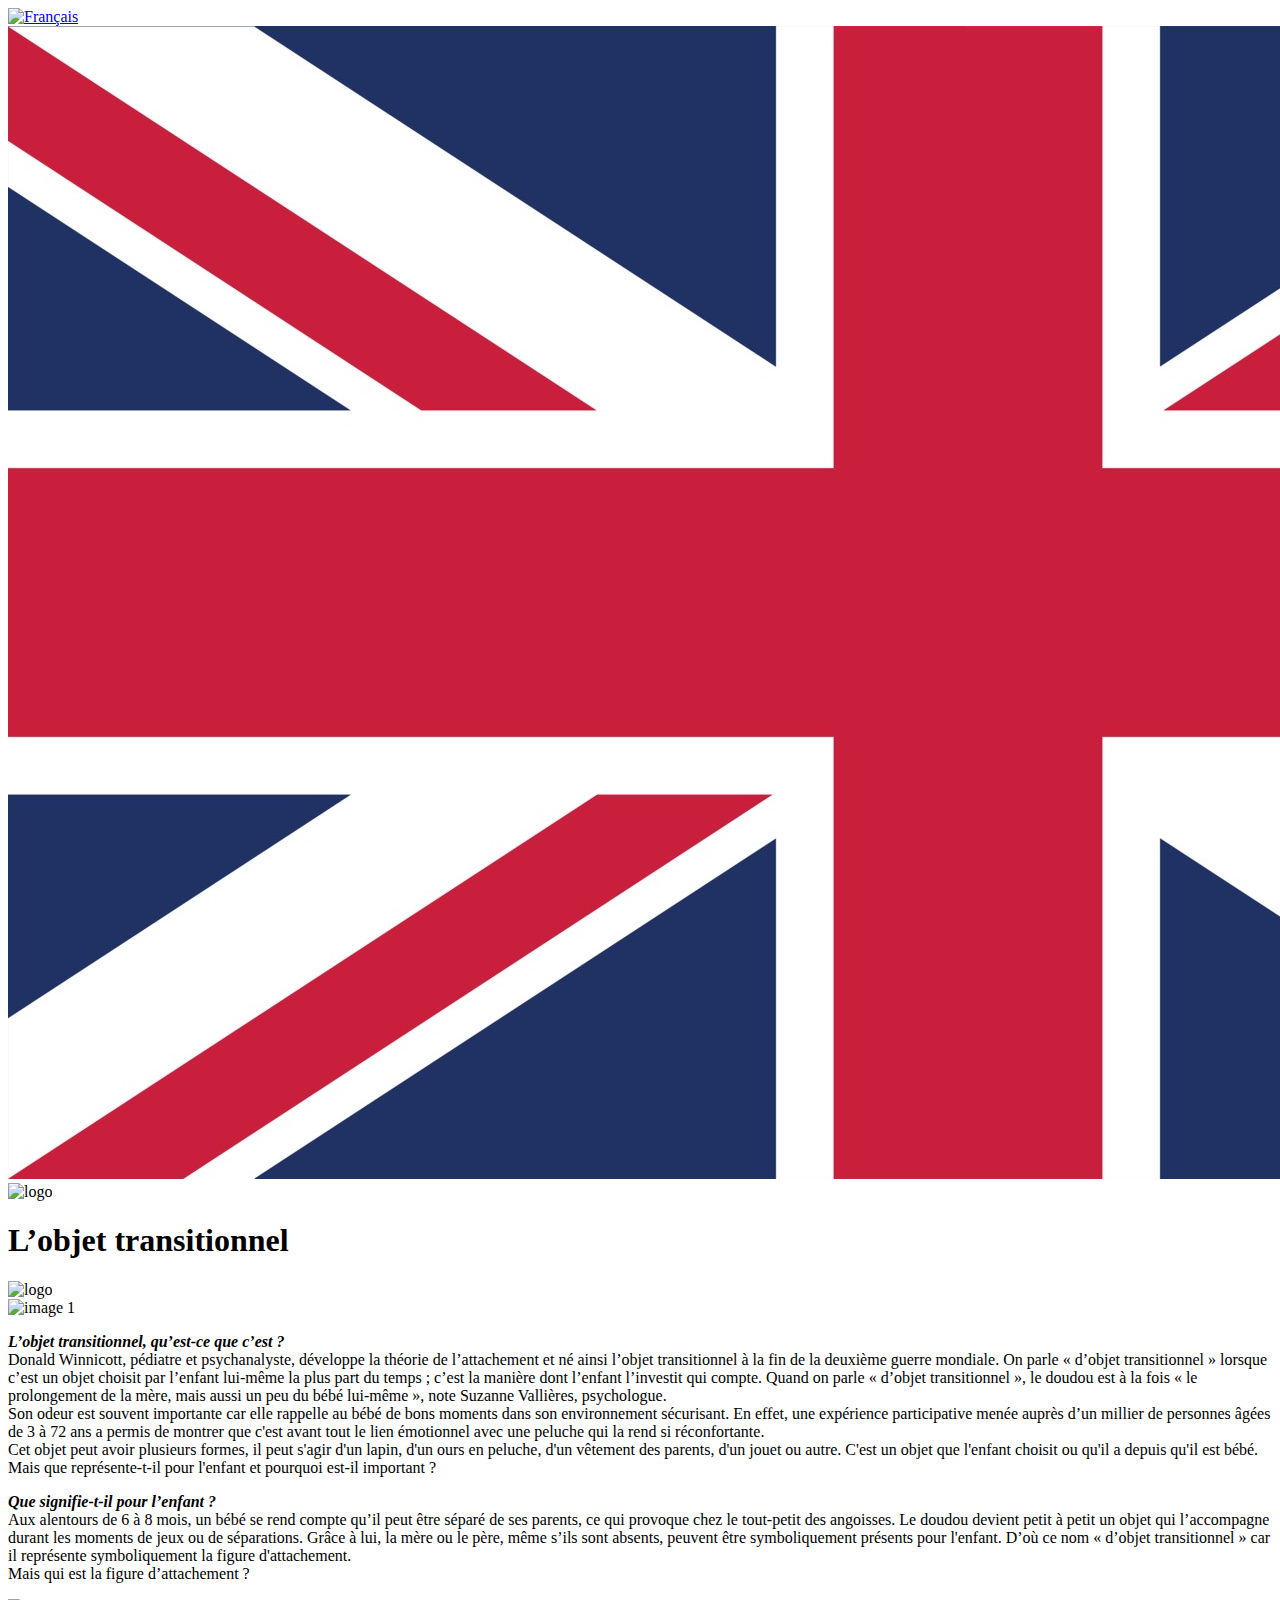
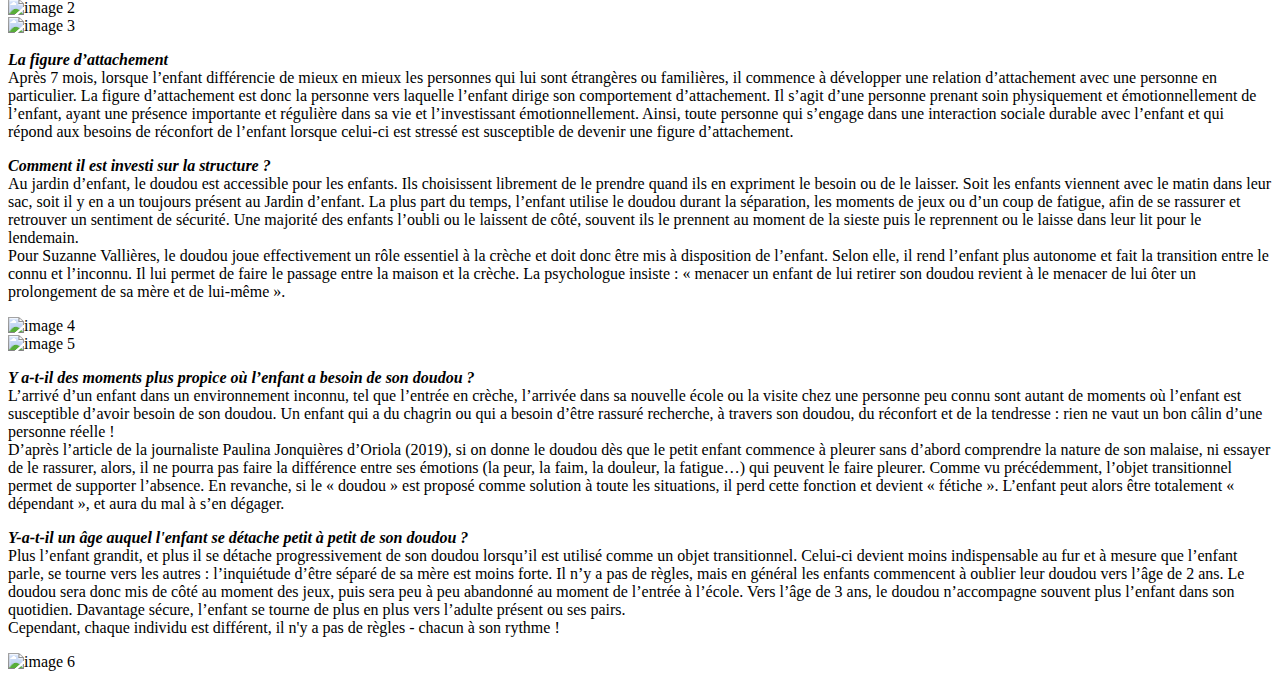
==== HTML/index.html @ 568f21fe "Page Fr" ====
<!DOCTYPE html>
<html lang="fr">
<head>
    <meta charset="UTF-8">
    <meta http-equiv="X-UA-Compatible" content="IE=edge">
    <meta name="Doudou" content="width=device-width, initial-scale=1.0">
    <title>L’objet transitionnel</title>
    <link href="https://fonts.googleapis.com/css2?family=Dancing+Script:wght@700&display=swap" rel="stylesheet">
    <link href="https://fonts.googleapis.com/css2?family=Roboto&display=swap" rel="stylesheet">
    <link href="./style.css" rel="stylesheet">
    <link rel="icon" type="image/ico" sizes="32x32" href="./picture/favicon.ico">
</head>

<body>
    
</body>

    <div class="language-buttons">
        <a href="./HTML/index.html"><img src="./picture/FR.png" class="language-button" alt="Français"></a>
        <a href="index.html"><img src="/picture/EN.jpg" class="language-button" alt="Anglais"></a>
    </div>

    <div class="title-container">   
        <img src="./picture/logo.png" class="logo" alt="logo">
        <h1 class="title">L’objet transitionnel</h1>
        <img src="./picture/logo.png" class="logo" alt="logo">
    </div>

    <div class="container-wrapper">
        <div class="container">
            <img src="./picture/img1.jpg" class="image" alt="image 1">
            <p class="text">
                <em><strong>L’objet transitionnel, qu’est-ce que c’est ?</strong></em>
                <br>
                Donald Winnicott, pédiatre et psychanalyste, développe la théorie de l’attachement et né ainsi l’objet transitionnel à 
                la fin de la deuxième guerre mondiale. On parle « d’objet transitionnel » lorsque c’est un objet choisit par l’enfant 
                lui-même la plus part du temps ; c’est la manière dont l’enfant l’investit qui compte. Quand on parle « d’objet transitionnel », 
                le doudou est à la fois « le prolongement de la mère, mais aussi un peu du bébé lui-même », note Suzanne Vallières, psychologue. 
                 <br>
                 Son odeur est souvent importante car elle rappelle au bébé de bons moments dans son environnement sécurisant. 
                 En effet, une expérience participative menée auprès d’un millier de personnes âgées de 3 à 72 ans a permis de 
                 montrer que c'est avant tout le lien émotionnel avec une peluche qui la rend si réconfortante. 
                <br>
                Cet objet peut avoir plusieurs formes, il peut s'agir d'un lapin, d'un ours en peluche, d'un vêtement des parents, 
                d'un jouet ou autre. C'est un objet que l'enfant choisit ou qu'il a depuis qu'il est bébé. 
                <br>
                Mais que représente-t-il pour l'enfant et pourquoi est-il important ?
            </p>
        </div>

        <div class="container">
            <p class="text">
                <em><strong>Que signifie-t-il pour l’enfant ?</strong></em>
                <br>
                Aux alentours de 6 à 8 mois, un bébé se rend compte qu’il peut être séparé de ses parents, ce qui provoque chez le tout-petit 
                des angoisses. Le doudou devient petit à petit un objet qui l’accompagne durant les moments de jeux ou de séparations. 
                Grâce à lui, la mère ou le père, même s’ils sont absents, peuvent être symboliquement présents pour l'enfant. 
                D’où ce nom « d’objet transitionnel » car il représente symboliquement la figure d'attachement.
                <br>
                Mais qui est la figure d’attachement ?
            </p>
            <img src="./picture/img2.jpg" class="image" alt="image 2">    
        </div>

        <div class="container">
            <img src="./picture/img3.jpg" class="image" alt="image 3">
            <p class="text">
                <em><strong>La figure d’attachement</strong></em>
                <br>
                Après 7 mois, lorsque l’enfant différencie de mieux en mieux les personnes qui lui sont étrangères ou familières, 
                il commence à développer une relation d’attachement avec une personne en particulier. 
                La figure d’attachement est donc la personne vers laquelle l’enfant dirige son comportement d’attachement. 
                Il s’agit d’une personne prenant soin physiquement et émotionnellement de l’enfant, ayant une présence importante et 
                régulière dans sa vie et l’investissant émotionnellement. Ainsi, toute personne qui s’engage dans une interaction 
                sociale durable avec l’enfant et qui répond aux besoins de réconfort de l’enfant lorsque celui-ci est stressé est 
                susceptible de devenir une figure d’attachement.
            </p>
        </div>

        <div class="container">
            <p class="text">
                <em><strong>Comment il est investi sur la structure ?</strong></em>
                <br>
                Au jardin d’enfant, le doudou est accessible pour les enfants. Ils choisissent librement de le prendre quand ils en expriment 
                le besoin ou de le laisser. Soit les enfants viennent avec le matin dans leur sac, soit il y en a un toujours 
                présent au Jardin d’enfant. La plus part du temps, l’enfant utilise le doudou durant la séparation, les moments de jeux 
                ou d’un coup de fatigue, afin de se rassurer et retrouver un sentiment de sécurité. Une majorité des enfants 
                l’oubli ou le laissent de côté, souvent ils le prennent au moment de la sieste puis le reprennent ou le laisse dans 
                leur lit pour le lendemain.
                <br>
                Pour Suzanne Vallières, le doudou joue effectivement un rôle essentiel à la crèche et doit donc être mis à disposition de l’enfant.
                Selon elle, il rend l’enfant plus autonome et fait la transition entre le connu et l’inconnu. 
                Il lui permet de faire le passage entre la maison et la crèche. La psychologue insiste : « menacer un enfant de lui 
                retirer son doudou revient à le menacer de lui ôter un prolongement de sa mère et de lui-même ».
            </p>
            <img src="./picture/img4.jpg" class="image" alt="image 4">
        </div>

        <div class="container">
            <img src="./picture/img5.jpg" class="image" alt="image 5"> 
            <p class="text">
                <em><strong>Y a-t-il des moments plus propice où l’enfant a besoin de son doudou ?</strong></em>
                <br>
                L’arrivé d’un enfant dans un environnement inconnu, tel que l’entrée en crèche, l’arrivée dans sa nouvelle école 
                ou la visite chez une personne peu connu sont autant de moments où l’enfant est susceptible d’avoir besoin de son doudou. 
                Un enfant qui a du chagrin ou qui a besoin d’être rassuré recherche, à travers son doudou, du réconfort
                et de la tendresse : rien ne vaut un bon câlin d’une personne réelle !
                <br>
                D’après l’article de la journaliste Paulina Jonquières d’Oriola (2019), si on donne le doudou dès que le petit enfant 
                commence à pleurer sans d’abord comprendre la nature de son malaise, ni essayer de le rassurer, alors, il ne pourra pas 
                faire la différence entre ses émotions (la peur, la faim, la douleur, la fatigue…) qui peuvent le faire pleurer. 
                Comme vu précédemment, l’objet transitionnel permet de supporter l’absence. En revanche, si le « doudou » est proposé 
                comme solution à toute les situations, il perd cette fonction et devient « fétiche ». L’enfant peut alors être 
                totalement « dépendant », et aura du mal à s’en dégager.
            </p>
        </div>

        <div class="container">
            <p class="text">
                <em><strong>Y-a-t-il un âge auquel l'enfant se détache petit à petit de son doudou ?</strong></em>
                <br>
                Plus l’enfant grandit, et plus il se détache progressivement de son doudou lorsqu’il est utilisé comme un objet transitionnel. 
                Celui-ci devient moins indispensable au fur et à mesure que l’enfant parle, se tourne vers les autres : l’inquiétude d’être séparé 
                de sa mère est moins forte. Il n’y a pas de règles, mais en général les enfants commencent à oublier leur doudou vers l’âge de 2 ans. 
                Le doudou sera donc mis de côté au moment des jeux, puis sera peu à peu abandonné au moment de l’entrée à l’école. Vers l’âge de 3 ans, 
                le doudou n’accompagne souvent plus l’enfant dans son quotidien. Davantage sécure, l’enfant se tourne de plus en plus vers l’adulte 
                présent ou ses pairs.
                <br>
                Cependant, chaque individu est différent, il n'y a pas de règles - chacun à son rythme !
            </p>
            <img src="./picture/img6.jpg" class="image" alt="image 6">
        </div>
    </div>

</html>
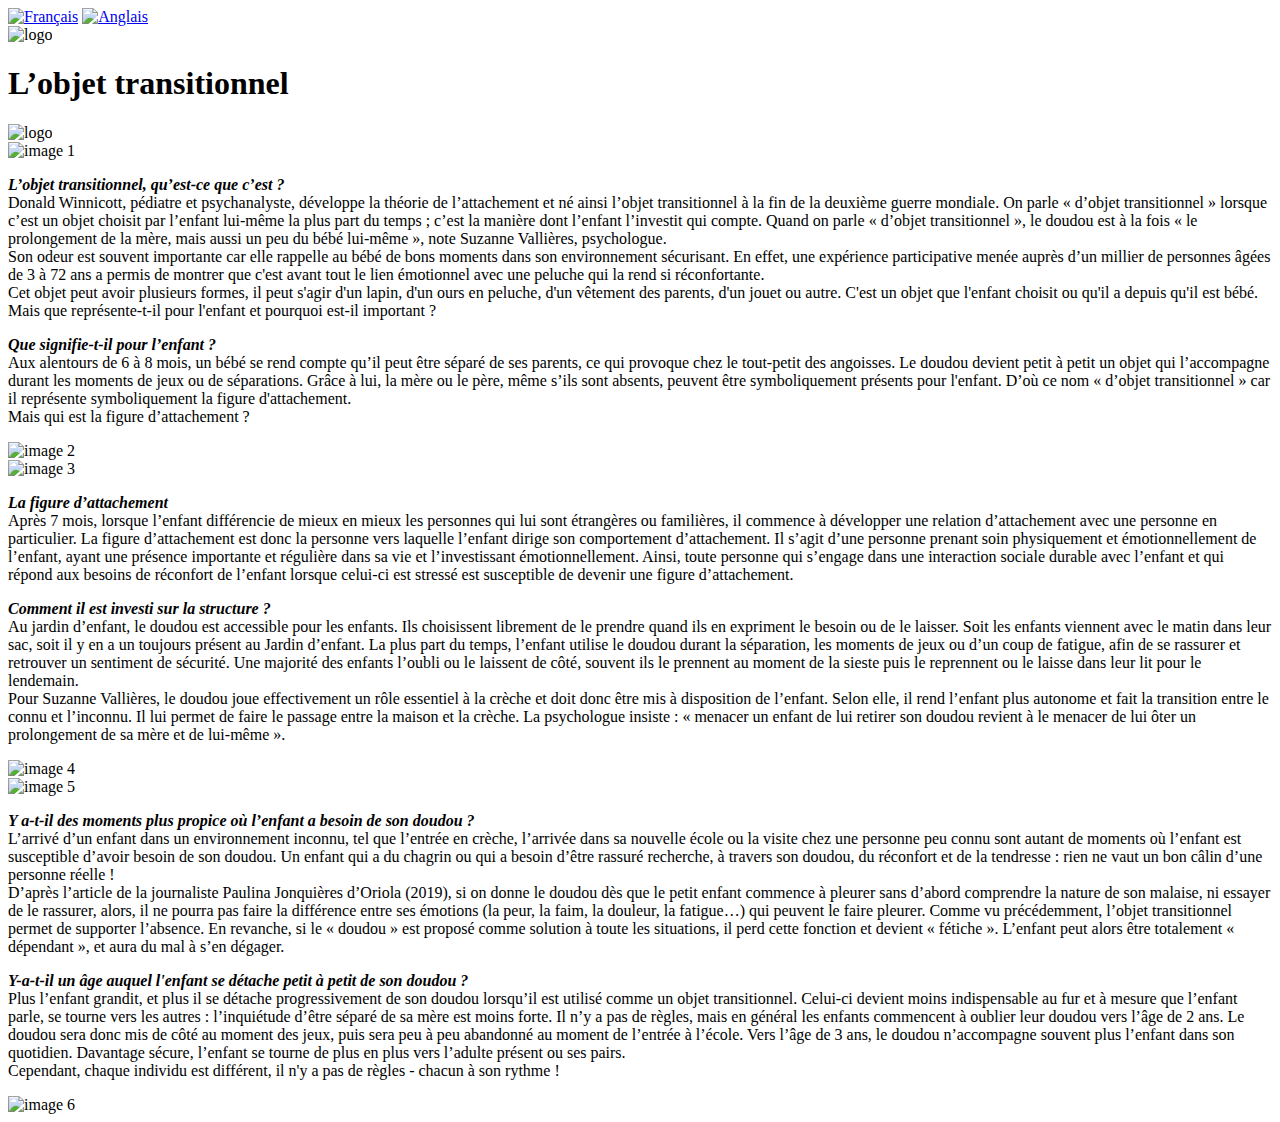
==== commit e202d246: "chemin acces fr 1" ====
--- a/HTML/index.html
+++ b/HTML/index.html
@@ -17,7 +17,7 @@
 
     <div class="language-buttons">
         <a href="./HTML/index.html"><img src="./picture/FR.png" class="language-button" alt="Français"></a>
-        <a href="index.html"><img src="/picture/EN.jpg" class="language-button" alt="Anglais"></a>
+        <a href="./index.html"><img src="./picture/EN.jpg" class="language-button" alt="Anglais"></a>
     </div>
 
     <div class="title-container">   
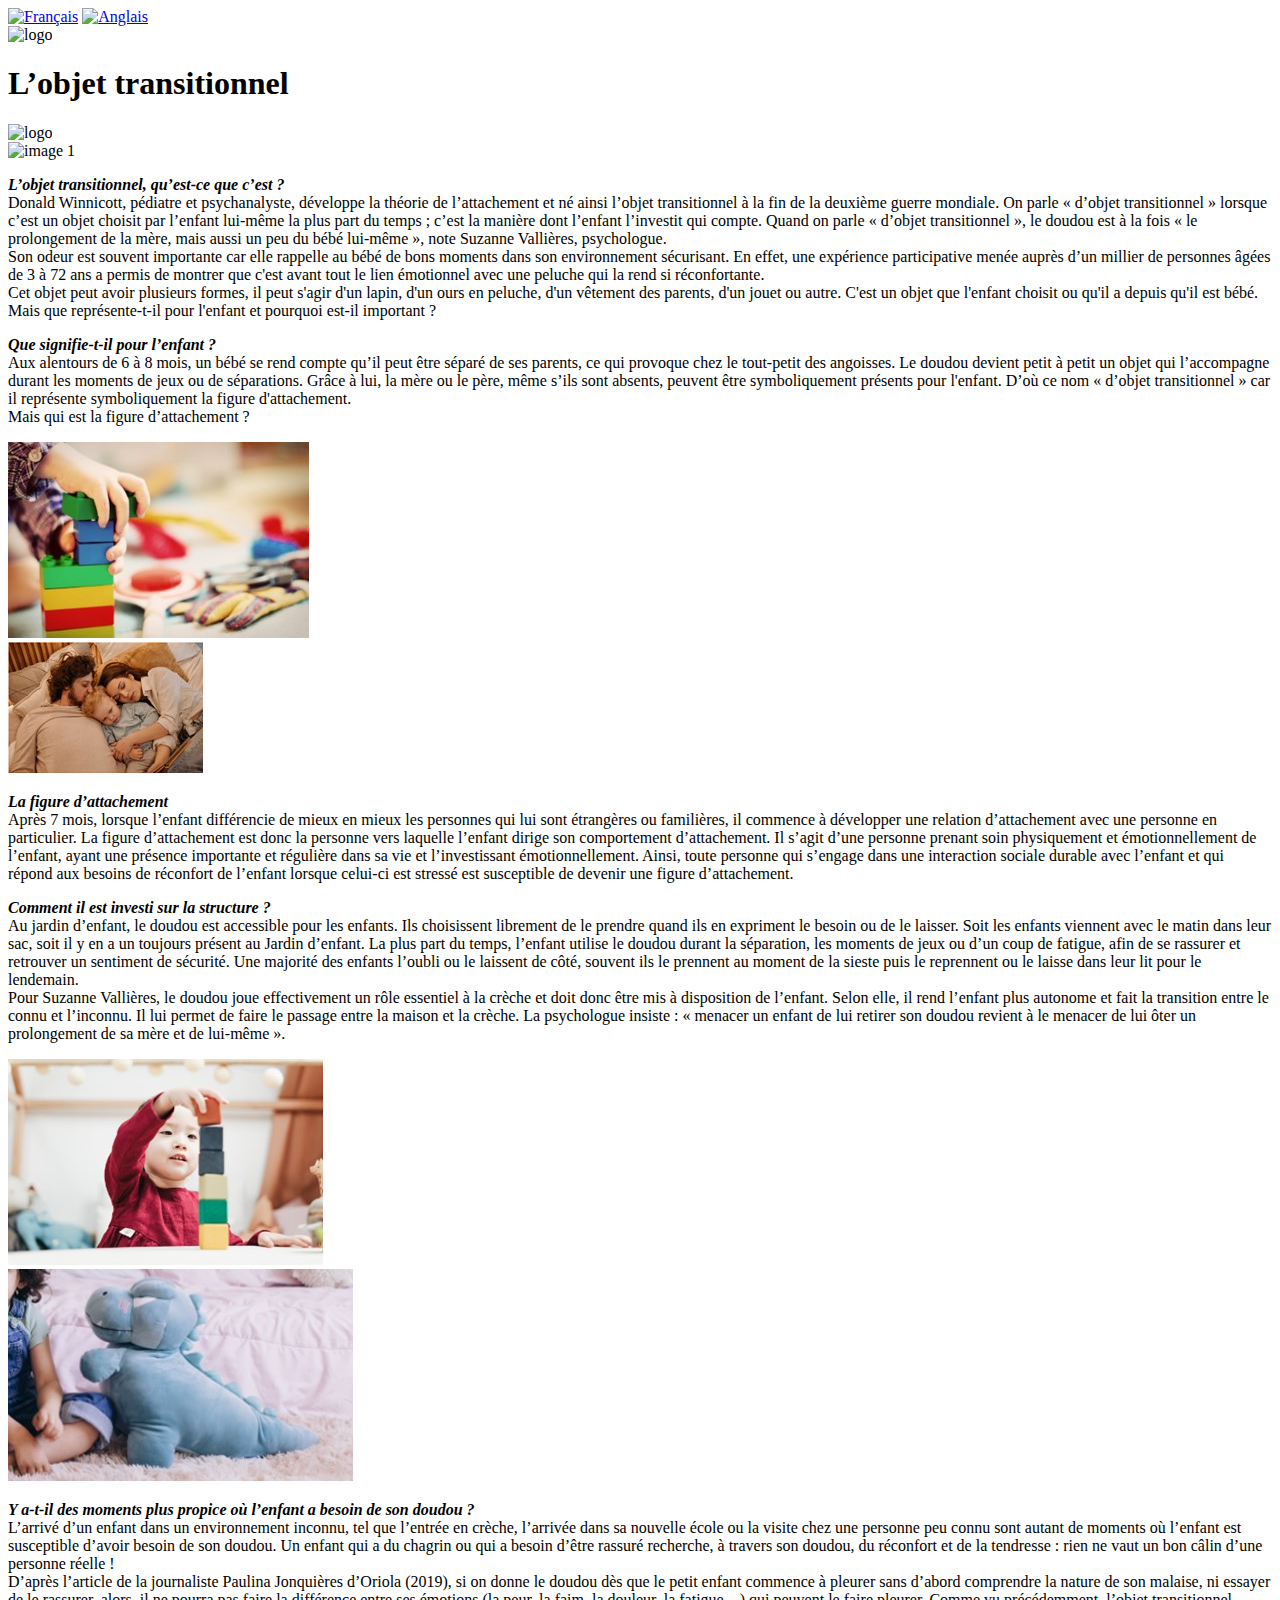
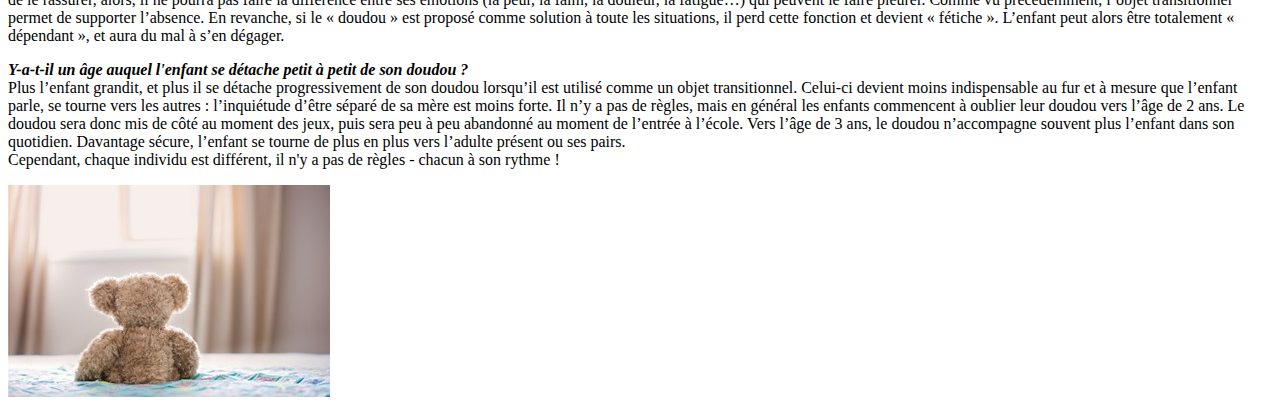
==== commit ec93d8e0: "CSS 1" ====
--- a/HTML/index.html
+++ b/HTML/index.html
@@ -7,8 +7,8 @@
     <title>L’objet transitionnel</title>
     <link href="https://fonts.googleapis.com/css2?family=Dancing+Script:wght@700&display=swap" rel="stylesheet">
     <link href="https://fonts.googleapis.com/css2?family=Roboto&display=swap" rel="stylesheet">
-    <link href="./style.css" rel="stylesheet">
-    <link rel="icon" type="image/ico" sizes="32x32" href="./picture/favicon.ico">
+    <link href="../style.css" rel="stylesheet">
+    <link rel="icon" type="image/ico" sizes="32x32" href="picture/favicon.ico">
 </head>
 
 <body>
@@ -16,19 +16,19 @@
 </body>
 
     <div class="language-buttons">
-        <a href="./HTML/index.html"><img src="./picture/FR.png" class="language-button" alt="Français"></a>
-        <a href="./index.html"><img src="./picture/EN.jpg" class="language-button" alt="Anglais"></a>
+        <a href="HTML/index.html"><img src="picture/FR.png" class="language-button" alt="Français"></a>
+        <a href="index.html"><img src="picture/EN.jpg" class="language-button" alt="Anglais"></a>
     </div>
 
     <div class="title-container">   
-        <img src="./picture/logo.png" class="logo" alt="logo">
+        <img src="picture/logo.png" class="logo" alt="logo">
         <h1 class="title">L’objet transitionnel</h1>
-        <img src="./picture/logo.png" class="logo" alt="logo">
+        <img src="picture/logo.png" class="logo" alt="logo">
     </div>
 
     <div class="container-wrapper">
         <div class="container">
-            <img src="./picture/img1.jpg" class="image" alt="image 1">
+            <img src="picture/img1.jpg" class="image" alt="image 1">
             <p class="text">
                 <em><strong>L’objet transitionnel, qu’est-ce que c’est ?</strong></em>
                 <br>
@@ -59,11 +59,11 @@
                 <br>
                 Mais qui est la figure d’attachement ?
             </p>
-            <img src="./picture/img2.jpg" class="image" alt="image 2">    
+            <img src="../picture/img2.jpg" class="image" alt="image 2">    
         </div>
 
         <div class="container">
-            <img src="./picture/img3.jpg" class="image" alt="image 3">
+            <img src="../picture/img3.jpg" class="image" alt="image 3">
             <p class="text">
                 <em><strong>La figure d’attachement</strong></em>
                 <br>
@@ -93,11 +93,11 @@
                 Il lui permet de faire le passage entre la maison et la crèche. La psychologue insiste : « menacer un enfant de lui 
                 retirer son doudou revient à le menacer de lui ôter un prolongement de sa mère et de lui-même ».
             </p>
-            <img src="./picture/img4.jpg" class="image" alt="image 4">
+            <img src="../picture/img4.jpg" class="image" alt="image 4">
         </div>
 
         <div class="container">
-            <img src="./picture/img5.jpg" class="image" alt="image 5"> 
+            <img src="../picture/img5.jpg" class="image" alt="image 5"> 
             <p class="text">
                 <em><strong>Y a-t-il des moments plus propice où l’enfant a besoin de son doudou ?</strong></em>
                 <br>
@@ -128,7 +128,7 @@
                 <br>
                 Cependant, chaque individu est différent, il n'y a pas de règles - chacun à son rythme !
             </p>
-            <img src="./picture/img6.jpg" class="image" alt="image 6">
+            <img src="../picture/img6.jpg" class="image" alt="image 6">
         </div>
     </div>
 
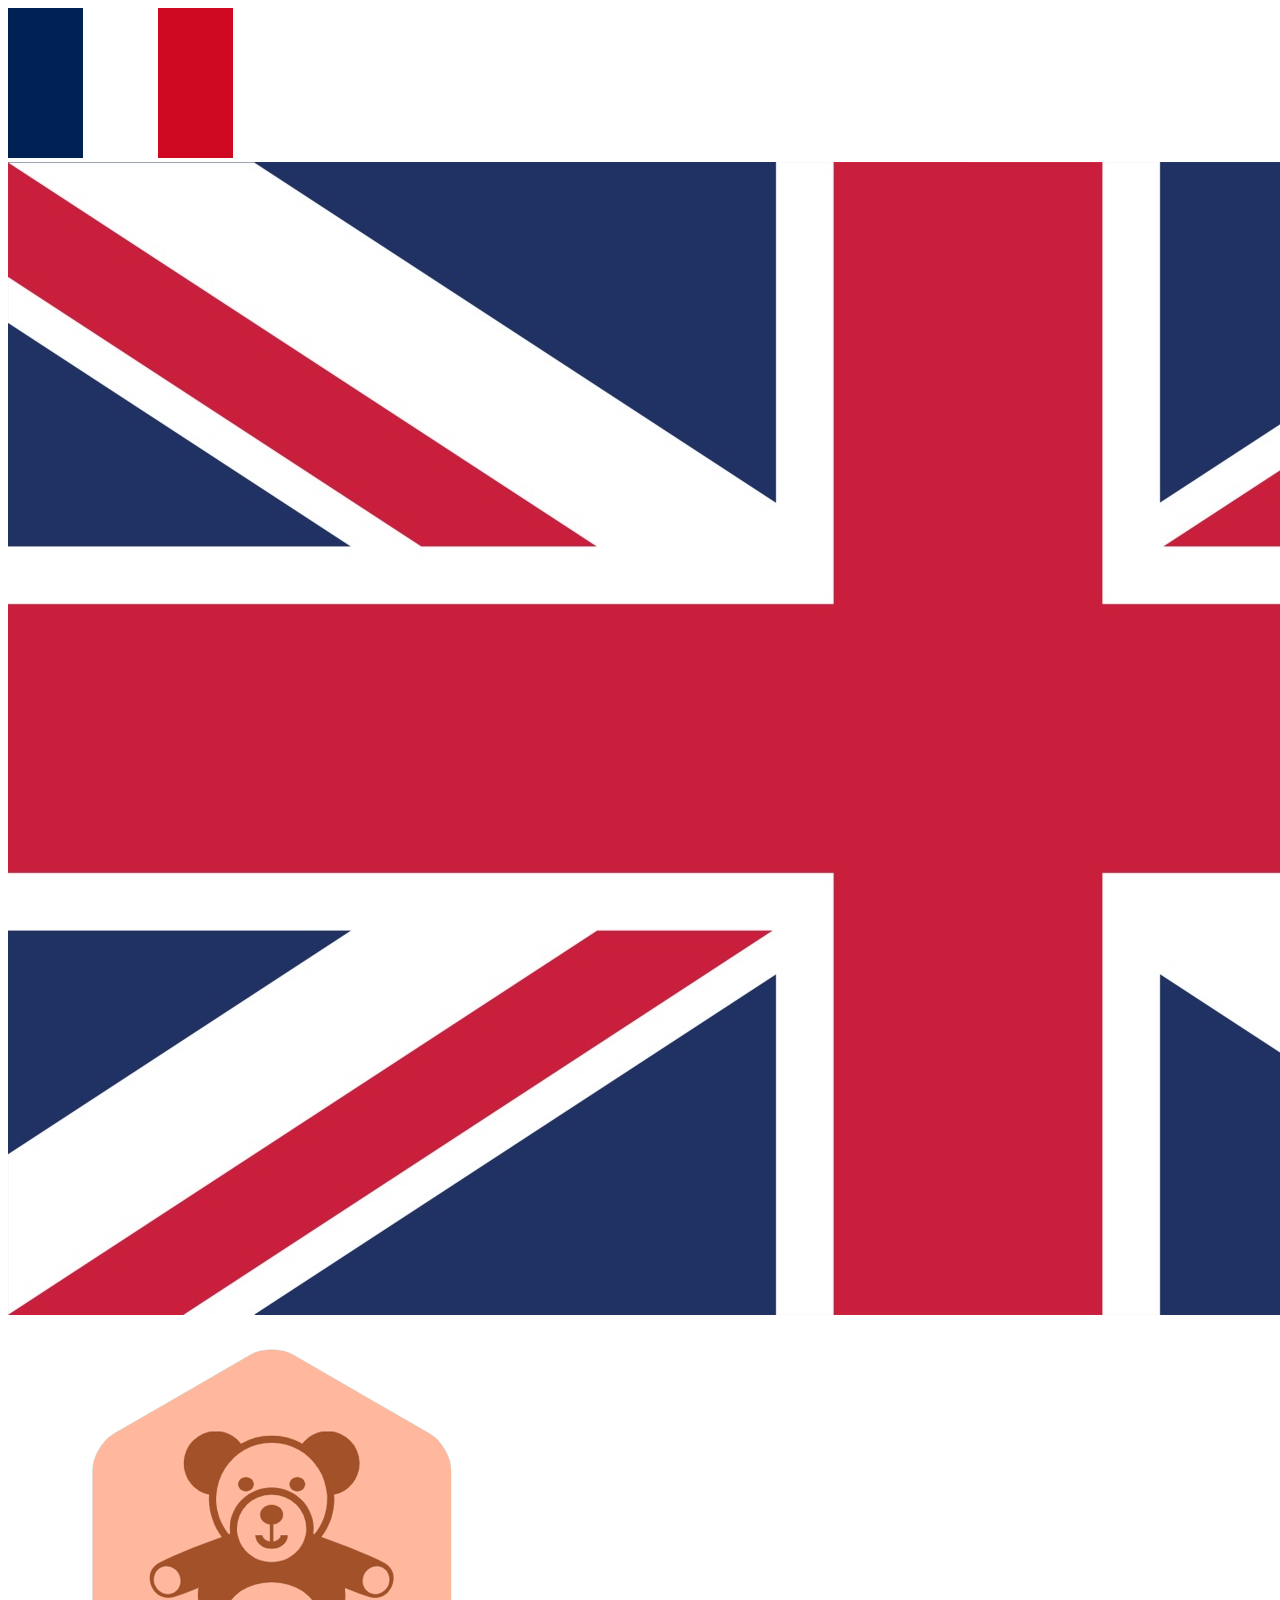
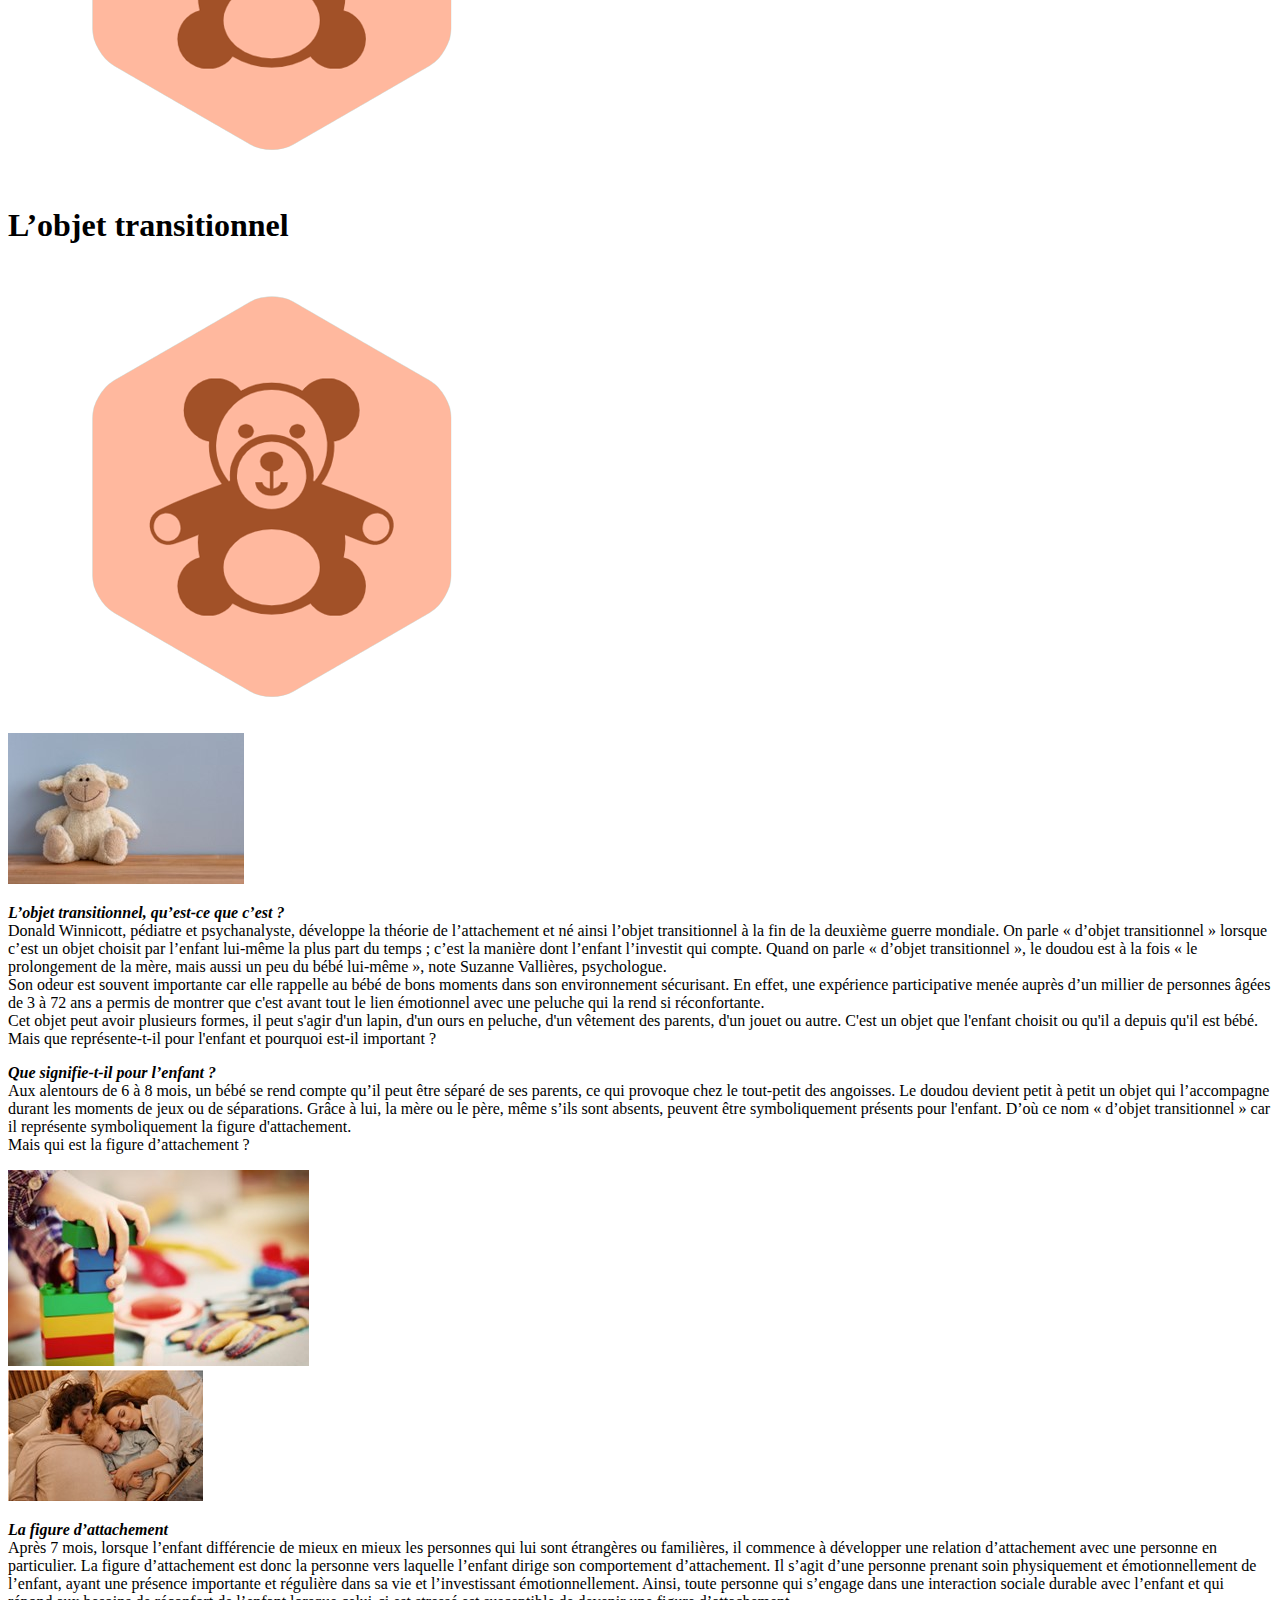
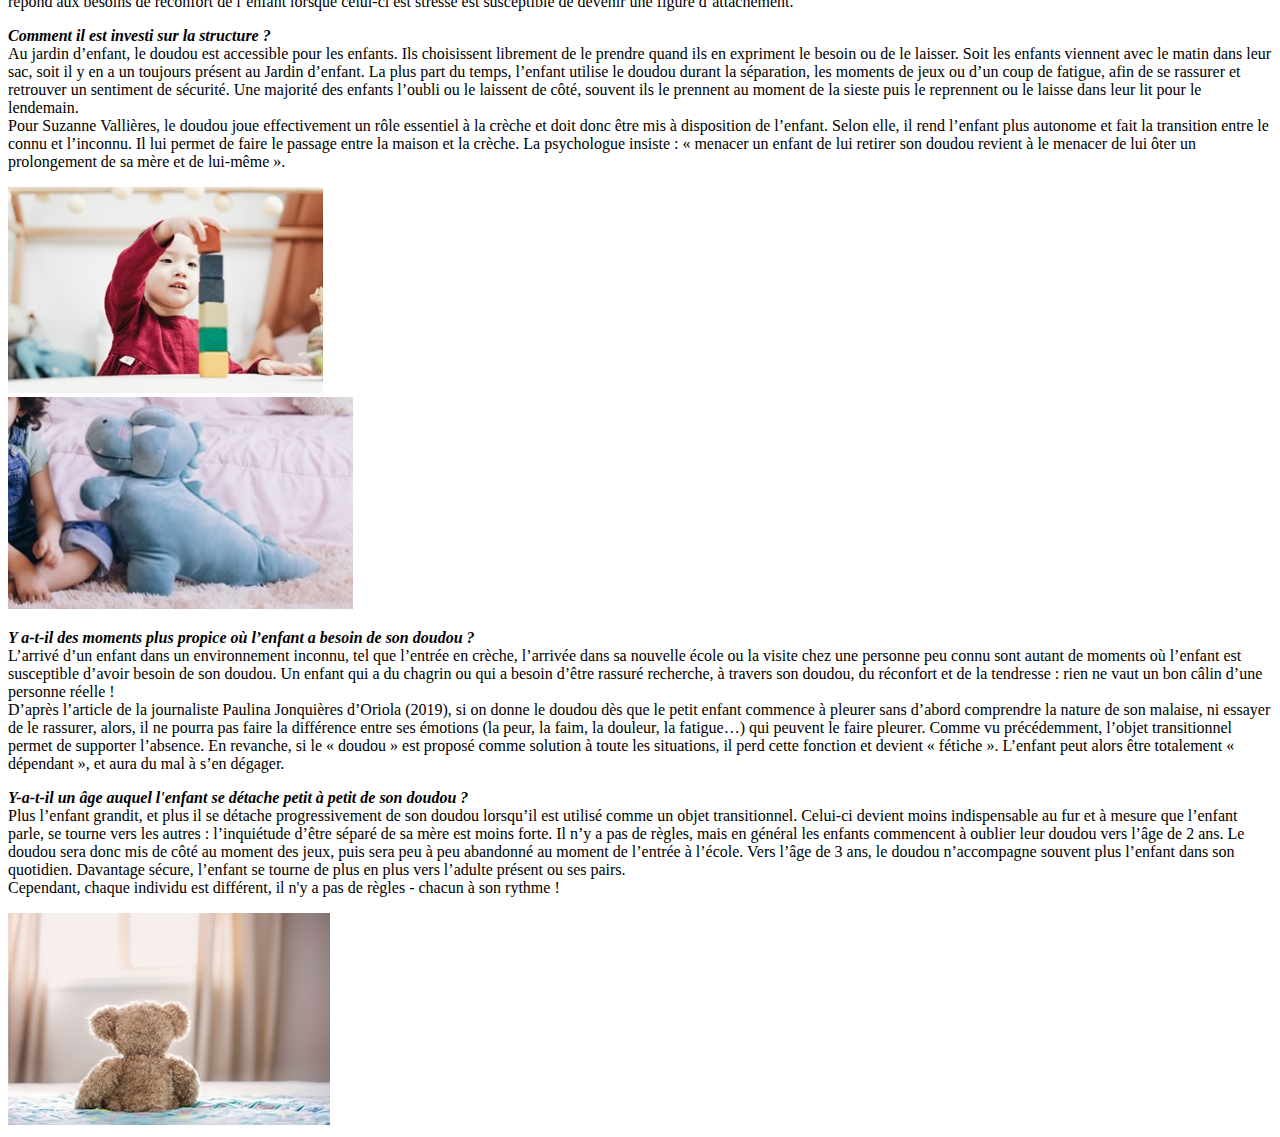
==== commit ac40953e: "SVP faite que ca fonctionne" ====
--- a/HTML/index.html
+++ b/HTML/index.html
@@ -8,7 +8,7 @@
     <link href="https://fonts.googleapis.com/css2?family=Dancing+Script:wght@700&display=swap" rel="stylesheet">
     <link href="https://fonts.googleapis.com/css2?family=Roboto&display=swap" rel="stylesheet">
     <link href="../style.css" rel="stylesheet">
-    <link rel="icon" type="image/ico" sizes="32x32" href="picture/favicon.ico">
+    <link rel="icon" type="image/ico" sizes="32x32" href="/picture/favicon.ico">
 </head>
 
 <body>
@@ -16,19 +16,19 @@
 </body>
 
     <div class="language-buttons">
-        <a href="HTML/index.html"><img src="picture/FR.png" class="language-button" alt="Français"></a>
-        <a href="index.html"><img src="picture/EN.jpg" class="language-button" alt="Anglais"></a>
+        <a href="HTML/index.html"><img src="../picture/FR.png" class="language-button" alt="Français"></a>
+        <a href="../index.html"><img src="../picture/EN.jpg" class="language-button" alt="Anglais"></a>
     </div>
 
     <div class="title-container">   
-        <img src="picture/logo.png" class="logo" alt="logo">
+        <img src="../picture/logo.png" class="logo" alt="logo">
         <h1 class="title">L’objet transitionnel</h1>
-        <img src="picture/logo.png" class="logo" alt="logo">
+        <img src="../picture/logo.png" class="logo" alt="logo">
     </div>
 
     <div class="container-wrapper">
         <div class="container">
-            <img src="picture/img1.jpg" class="image" alt="image 1">
+            <img src="../picture/img1.jpg" class="image" alt="image 1">
             <p class="text">
                 <em><strong>L’objet transitionnel, qu’est-ce que c’est ?</strong></em>
                 <br>
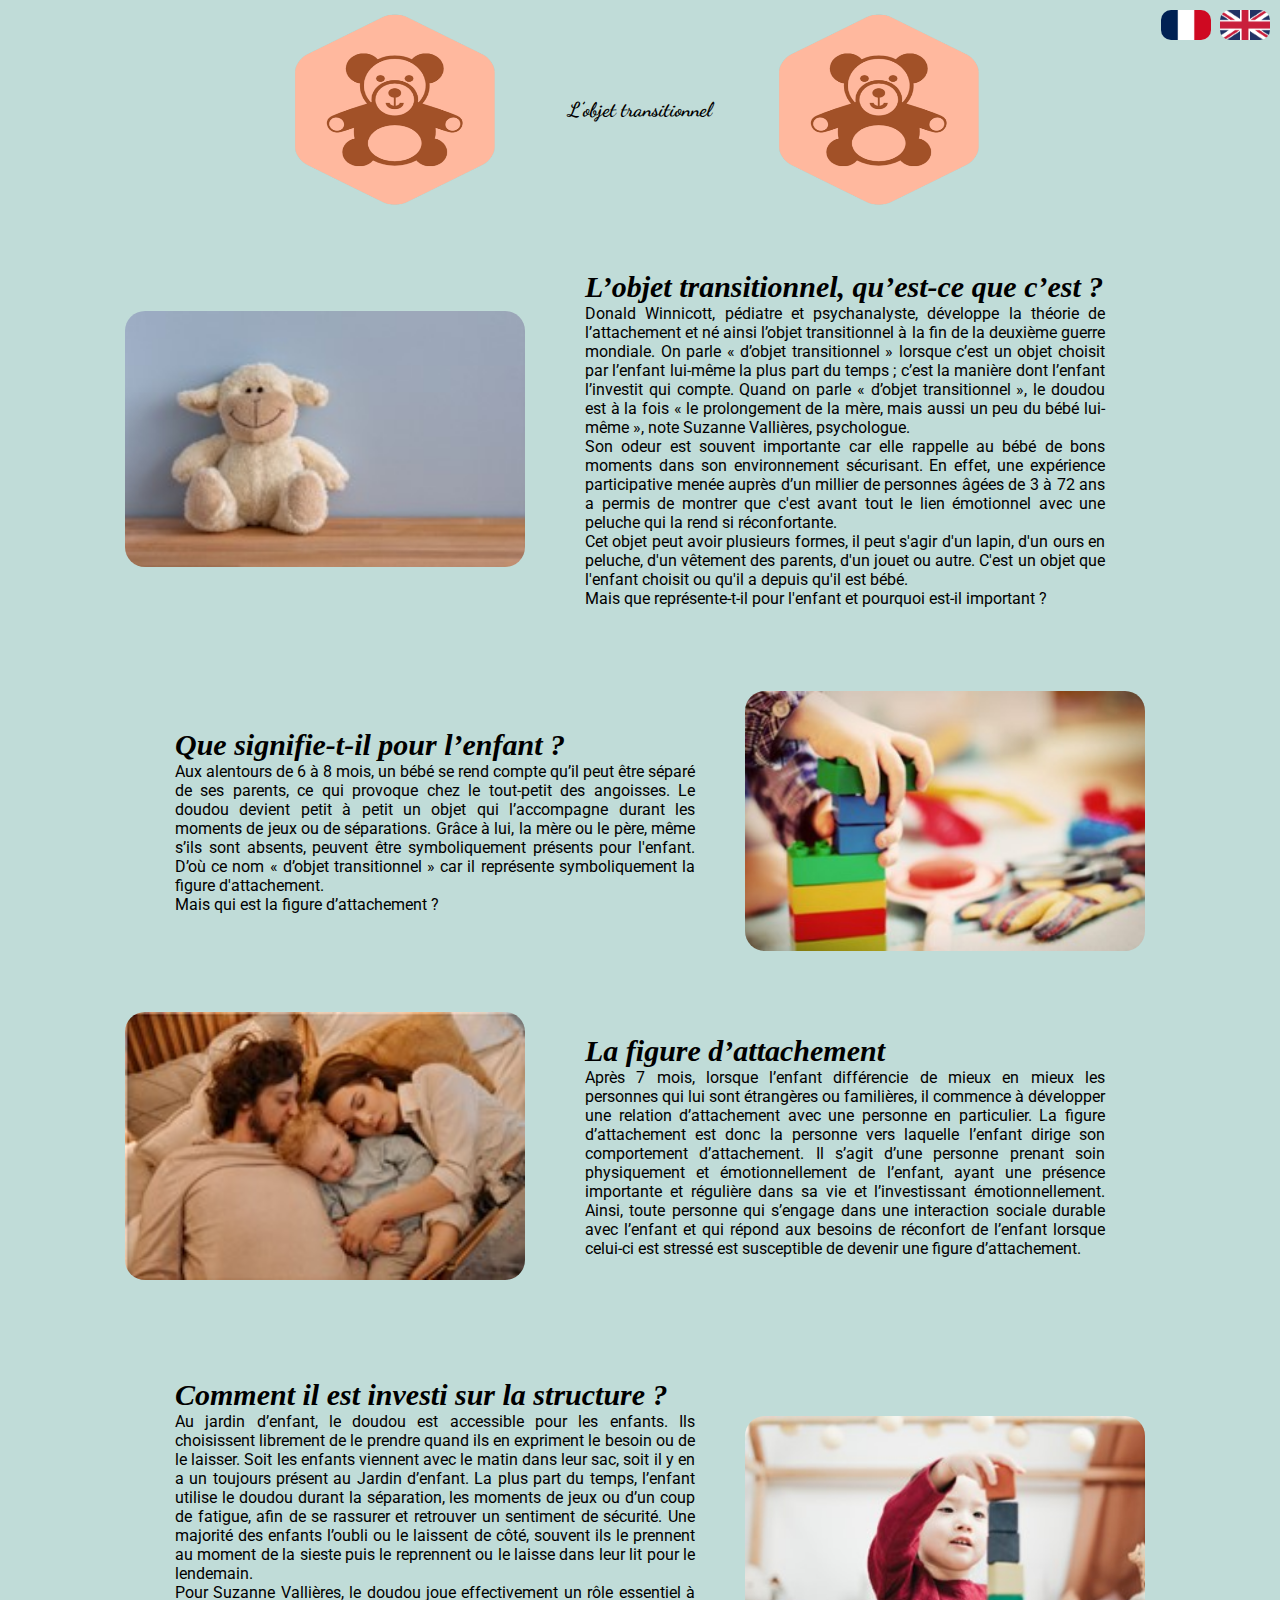
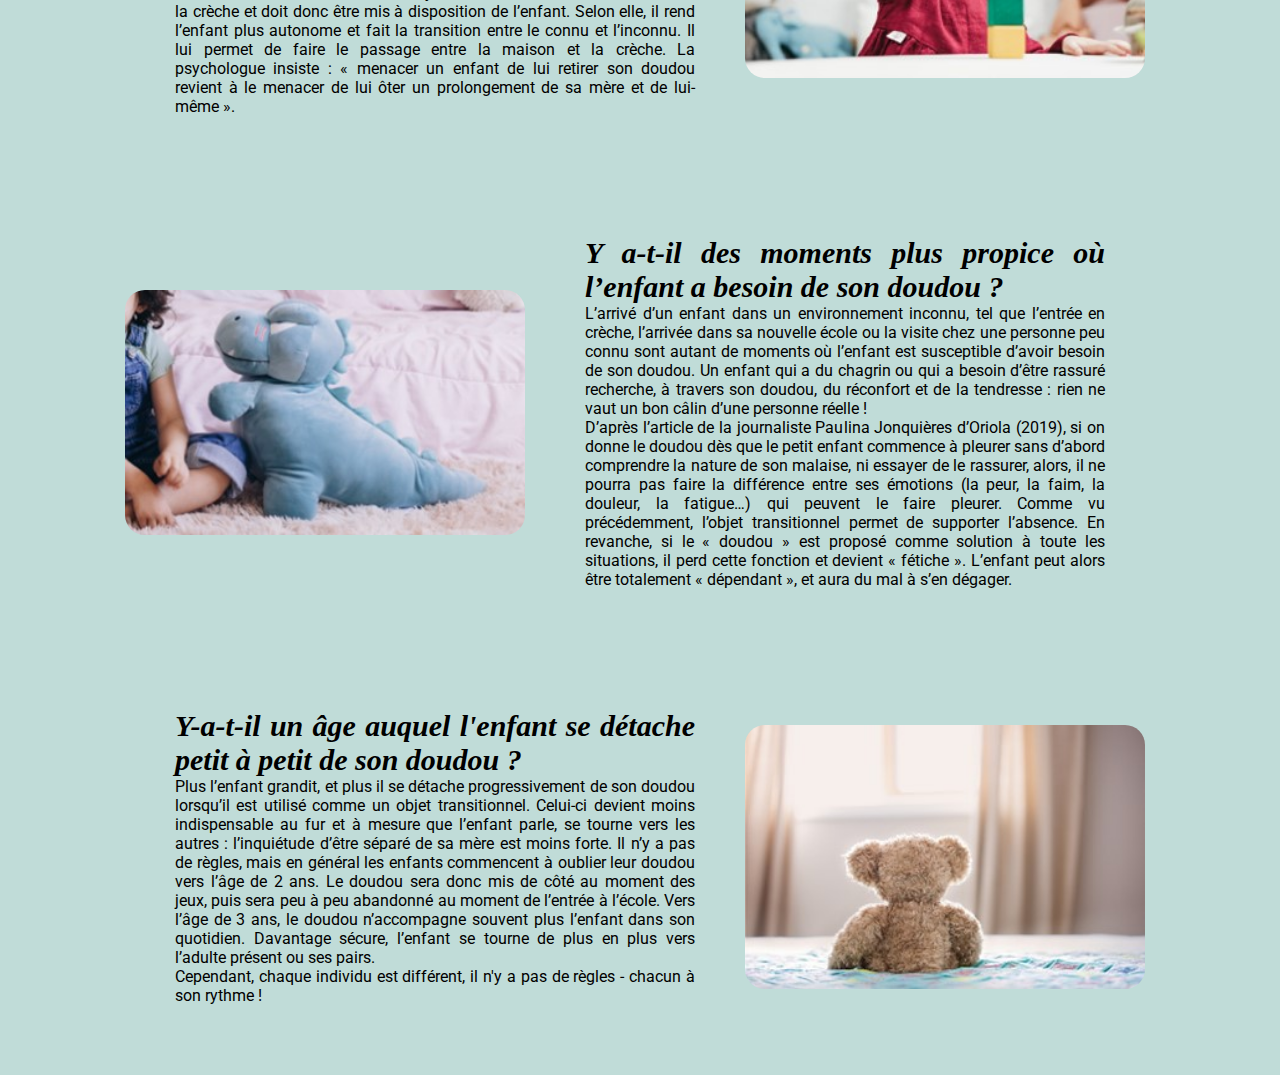
==== commit 4d8ef401: "taille et page fr" ====
--- a/HTML/index.html
+++ b/HTML/index.html
@@ -16,7 +16,7 @@
 </body>
 
     <div class="language-buttons">
-        <a href="HTML/index.html"><img src="../picture/FR.png" class="language-button" alt="Français"></a>
+        <a href="../HTML/index.html"><img src="../picture/FR.png" class="language-button" alt="Français"></a>
         <a href="../index.html"><img src="../picture/EN.jpg" class="language-button" alt="Anglais"></a>
     </div>
 
--- a/style.css
+++ b/style.css
@@ -0,0 +1,77 @@
+/* Paramètre de la page */
+body{
+    background-color: #c0dcd8;
+    /* background-color: #ffdbce; */
+    margin: 0;
+    padding: 0;
+}
+
+/* Placememnt titre et logo */
+.title-container {
+    display: flex;
+    align-items: center;
+    justify-content: center;
+}
+  
+/* Empalcement logo en fonction tire */
+.title {
+    margin: 0 20px;
+    font-size: 20px;
+    font-family: 'Dancing Script', cursive;
+}
+
+/* Taille de l'image */
+.logo {
+    width: 300px;
+    height: 220px;
+}
+
+/* Emplacement bouton */
+.language-buttons {
+    position: absolute;
+    top: 10px;
+    right: 10px;
+}
+
+/* Taille bouton */
+.language-button {
+    margin-left: 5px;
+    width: 50px;
+    height: 30px;
+    border-radius: 10px;
+}
+
+/* Emplacement des container */
+.container-wrapper {
+    display: flex;
+    flex-direction: column;
+    align-items: center;
+}
+
+/* Emplamcent des container unique */
+.container {
+    display: flex;
+    align-items: center;
+    margin-bottom: 20px;
+}
+ 
+/* Ajustez la taille de l'image*/
+.image {
+    width: 400px;
+    height: auto;
+    margin-right: 10px;
+    border-radius: 20px;
+}
+
+/* Ajustez la taille et l'emplacement du texte */
+.text {
+    margin: 50px;
+    width: 520px;
+    text-align: justify;
+    font-family: 'Roboto', sans-serif;
+}
+
+.text strong{
+    font-size: 30px;
+    font-family: 'Times New Roman', Times, serif;
+}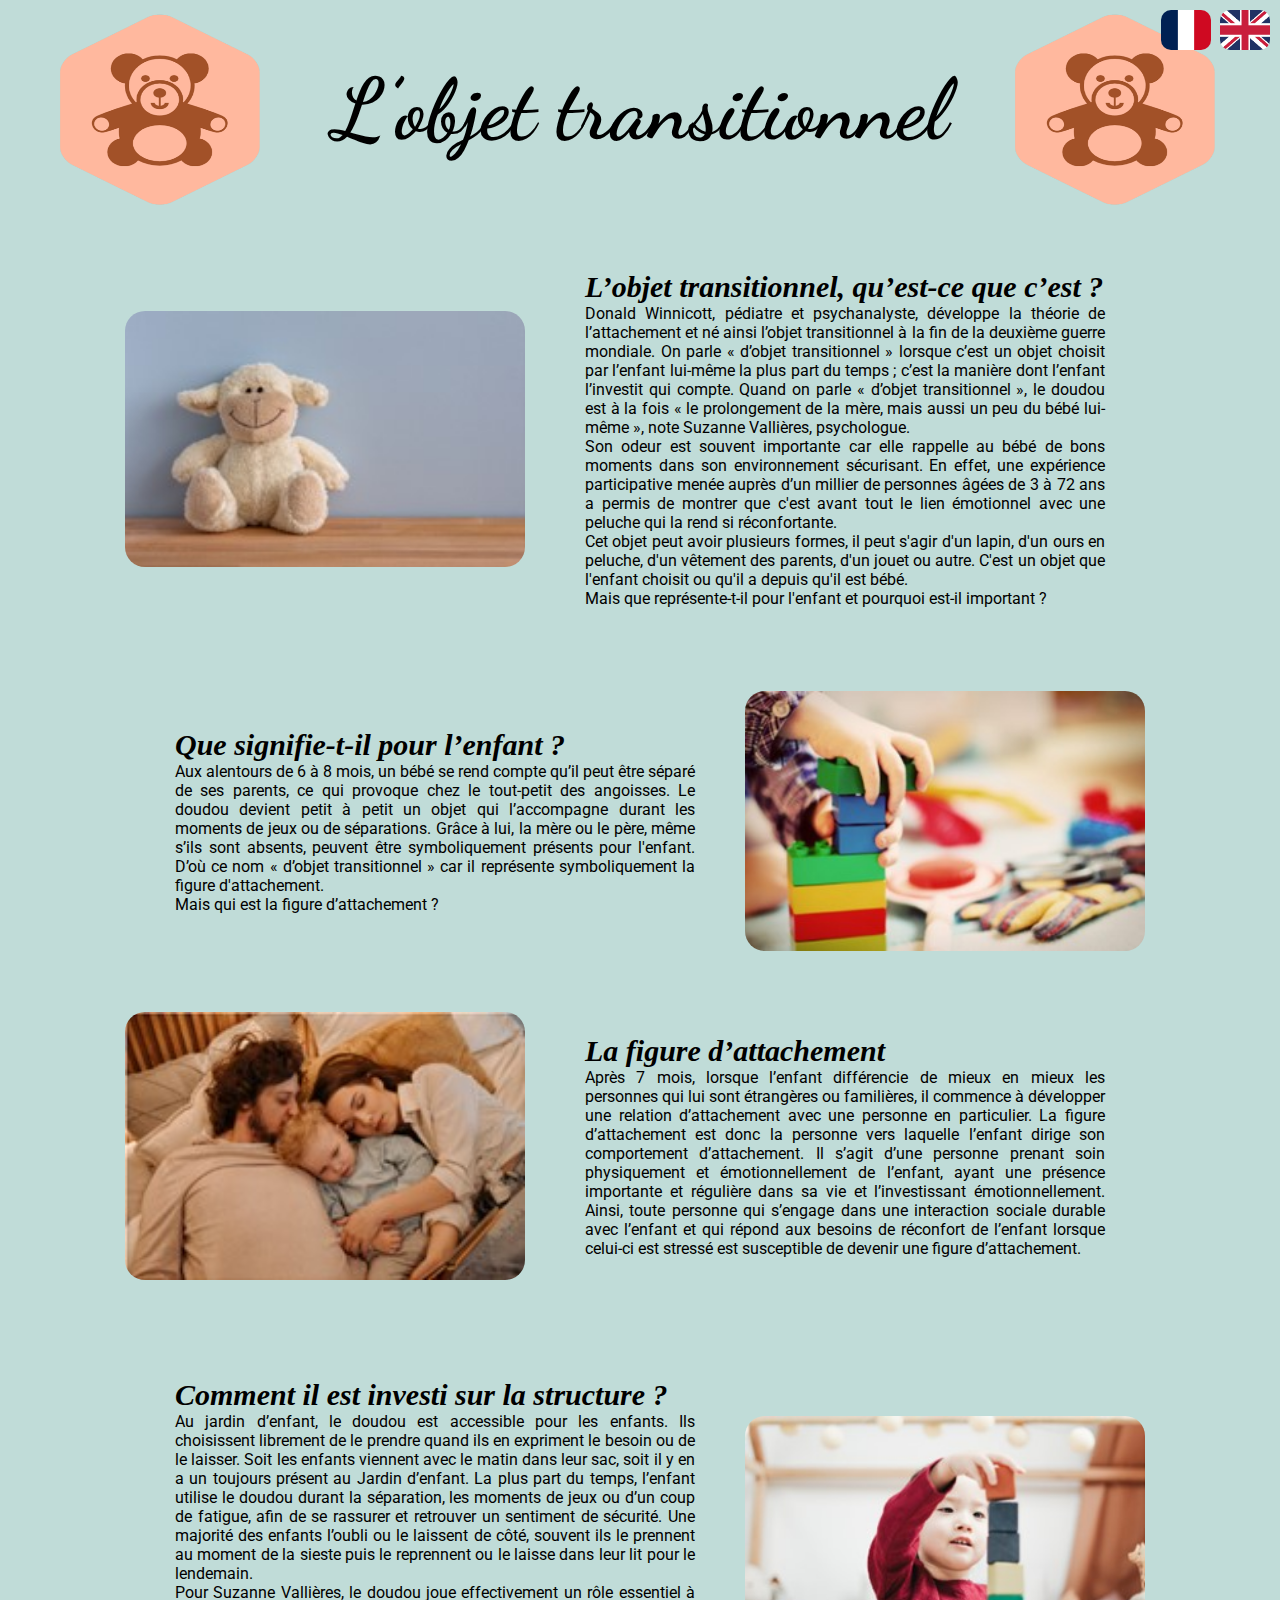
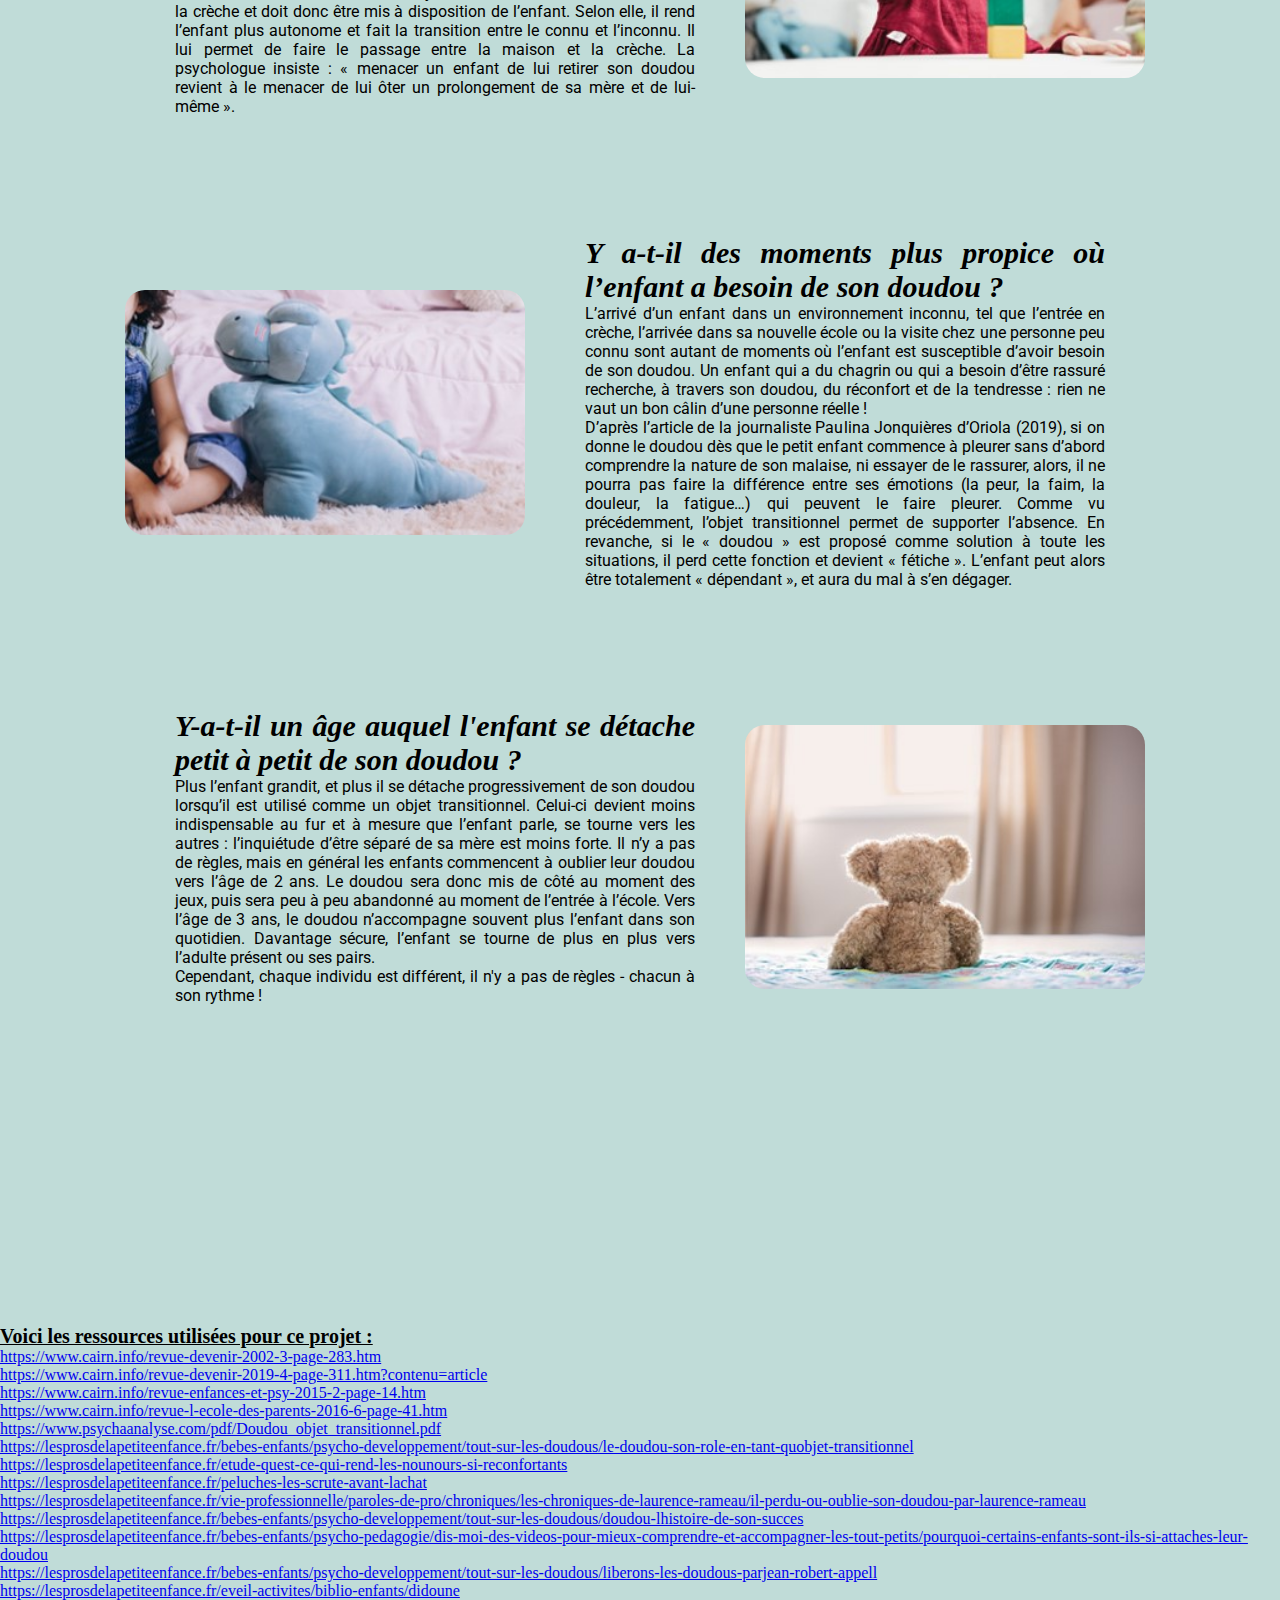
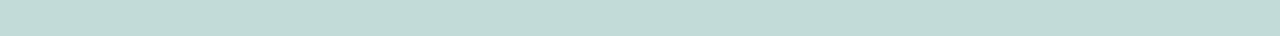
==== commit 40378569: "Add ressources" ====
--- a/HTML/index.html
+++ b/HTML/index.html
@@ -8,13 +8,10 @@
     <link href="https://fonts.googleapis.com/css2?family=Dancing+Script:wght@700&display=swap" rel="stylesheet">
     <link href="https://fonts.googleapis.com/css2?family=Roboto&display=swap" rel="stylesheet">
     <link href="../style.css" rel="stylesheet">
-    <link rel="icon" type="image/ico" sizes="32x32" href="/picture/favicon.ico">
+    <link rel="icon" type="image/ico" sizes="32x32" href="../picture/favicon.ico">
 </head>
 
 <body>
-    
-</body>
-
     <div class="language-buttons">
         <a href="../HTML/index.html"><img src="../picture/FR.png" class="language-button" alt="Français"></a>
         <a href="../index.html"><img src="../picture/EN.jpg" class="language-button" alt="Anglais"></a>
@@ -130,6 +127,67 @@
             </p>
             <img src="../picture/img6.jpg" class="image" alt="image 6">
         </div>
+
+        <div class="container">
+            <p class="source">
+                <u><strong>Voici les ressources utilisées pour ce projet :</strong></u>
+                <br>
+                <a href="https://www.cairn.info/revue-devenir-2002-3-page-283.htm">
+                    https://www.cairn.info/revue-devenir-2002-3-page-283.htm
+                </a>
+                <br>
+                <a href="https://www.cairn.info/revue-devenir-2019-4-page-311.htm?contenu=article">
+                    https://www.cairn.info/revue-devenir-2019-4-page-311.htm?contenu=article
+                </a>
+                <br>
+                <a href="https://www.cairn.info/revue-enfances-et-psy-2015-2-page-14.htm">
+                    https://www.cairn.info/revue-enfances-et-psy-2015-2-page-14.htm
+                </a>
+                <br>
+                <a href="https://www.cairn.info/revue-l-ecole-des-parents-2016-6-page-41.htm">
+                    https://www.cairn.info/revue-l-ecole-des-parents-2016-6-page-41.htm
+                </a>
+                <br>
+                <a href="https://www.psychaanalyse.com/pdf/Doudou_objet_transitionnel.pdf">
+                    https://www.psychaanalyse.com/pdf/Doudou_objet_transitionnel.pdf
+                </a>
+                <br>
+                <a href="https://lesprosdelapetiteenfance.fr/bebes-enfants/psycho-developpement/tout-sur-les-doudous/le-doudou-son-role-en-tant-quobjet-transitionnel">
+                    https://lesprosdelapetiteenfance.fr/bebes-enfants/psycho-developpement/tout-sur-les-doudous/le-doudou-son-role-en-tant-quobjet-transitionnel
+                </a>
+                <br>
+                <a href="https://lesprosdelapetiteenfance.fr/etude-quest-ce-qui-rend-les-nounours-si-reconfortants">
+                    https://lesprosdelapetiteenfance.fr/etude-quest-ce-qui-rend-les-nounours-si-reconfortants
+                </a>
+                <br>
+                <a href="https://lesprosdelapetiteenfance.fr/peluches-les-scrute-avant-lachat">
+                    https://lesprosdelapetiteenfance.fr/peluches-les-scrute-avant-lachat
+                </a>
+                <br>
+                <a href="https://lesprosdelapetiteenfance.fr/vie-professionnelle/paroles-de-pro/chroniques/les-chroniques-de-laurence-rameau/il-perdu-ou-oublie-son-doudou-par-laurence-rameau">
+                    https://lesprosdelapetiteenfance.fr/vie-professionnelle/paroles-de-pro/chroniques/les-chroniques-de-laurence-rameau/il-perdu-ou-oublie-son-doudou-par-laurence-rameau
+                </a>
+                <br>
+                <a href="https://lesprosdelapetiteenfance.fr/bebes-enfants/psycho-developpement/tout-sur-les-doudous/doudou-lhistoire-de-son-succes">
+                    https://lesprosdelapetiteenfance.fr/bebes-enfants/psycho-developpement/tout-sur-les-doudous/doudou-lhistoire-de-son-succes
+                </a>
+                <br>
+                <a href="https://lesprosdelapetiteenfance.fr/bebes-enfants/psycho-pedagogie/dis-moi-des-videos-pour-mieux-comprendre-et-accompagner-les-tout-petits/pourquoi-certains-enfants-sont-ils-si-attaches-leur-doudou">
+                    https://lesprosdelapetiteenfance.fr/bebes-enfants/psycho-pedagogie/dis-moi-des-videos-pour-mieux-comprendre-et-accompagner-les-tout-petits/pourquoi-certains-enfants-sont-ils-si-attaches-leur-doudou
+                </a>
+                <br>
+                <a href="https://lesprosdelapetiteenfance.fr/bebes-enfants/psycho-developpement/tout-sur-les-doudous/liberons-les-doudous-parjean-robert-appell">
+                    https://lesprosdelapetiteenfance.fr/bebes-enfants/psycho-developpement/tout-sur-les-doudous/liberons-les-doudous-parjean-robert-appell
+                </a>
+                <br>
+                <a href="https://lesprosdelapetiteenfance.fr/eveil-activites/biblio-enfants/didoune">
+                    https://lesprosdelapetiteenfance.fr/eveil-activites/biblio-enfants/didoune
+                </a>
+            </p>
+        </div>
+
     </div>
 
+</body>
+
 </html>--- a/style.css
+++ b/style.css
@@ -16,7 +16,7 @@
 /* Empalcement logo en fonction tire */
 .title {
     margin: 0 20px;
-    font-size: 20px;
+    font-size: 85px;
     font-family: 'Dancing Script', cursive;
 }
 
@@ -37,7 +37,7 @@
 .language-button {
     margin-left: 5px;
     width: 50px;
-    height: 30px;
+    height: 40px;
     border-radius: 10px;
 }
 
@@ -71,7 +71,18 @@
     font-family: 'Roboto', sans-serif;
 }
 
+/* Ajustez la titre des textes */
 .text strong{
     font-size: 30px;
     font-family: 'Times New Roman', Times, serif;
+}
+
+/* Emplacement de 'source' */
+.source{
+    margin-top: 250px;
+}
+
+/* Taille de 'source' */
+.source strong{
+    font-size: 20px;
 }